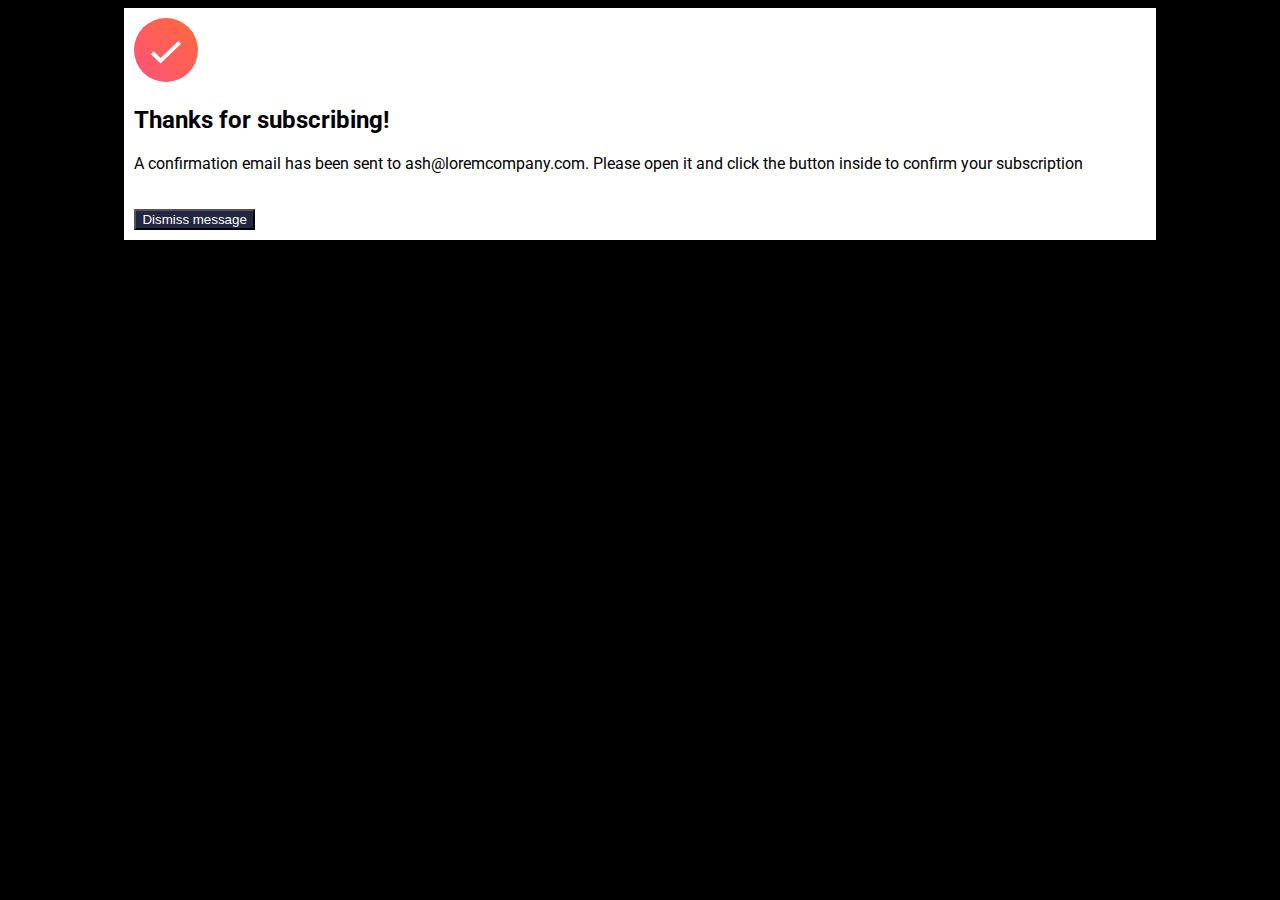
==== success.html @ 79bd35a1 "first commit" ====
<!DOCTYPE html>
<html lang="en">
<head>
    <meta charset="UTF-8">
    <meta name="viewport" content="width=device-width, initial-scale=1.0">
    <link rel="preconnect" href="https://fonts.googleapis.com">
<link rel="preconnect" href="https://fonts.gstatic.com" crossorigin>
<link href="https://fonts.googleapis.com/css2?family=DM+Serif+Display:ital@0;1&family=Figtree:ital,wght@0,300..900;1,300..900&family=Hanken+Grotesk:ital,wght@0,100..900;1,100..900&family=Inter:ital,opsz,wght@0,14..32,100..900;1,14..32,100..900&family=Karla:ital,wght@0,200..800;1,200..800&family=League+Spartan:wght@100..900&family=Outfit:wght@100..900&family=Roboto:ital,wght@0,100..900;1,100..900&display=swap" rel="stylesheet">
    <title>Success page</title>
<link rel="stylesheet" href="index.css">
</head>
<body>
    <div class="success-main">

   
    <img src="icon-success.svg" alt="">
    <h2> Thanks for subscribing!</h2>
    <p>  A confirmation email has been sent to ash@loremcompany.com. Please open it and click the button inside to confirm your subscription
    </p>

    <button> Dismiss message</button>
</div>
</body>
</html>
---- index.css ----
body{
    background-color: black;
    font-family: "Roboto", serif;
    font-optical-sizing: auto;
    font-weight: 400;
    font-style: normal;
    font-variation-settings:
}
.maincontainer{
    width: 80%;
    height:80%;
    background-color: white;
    margin: auto;
}

.signup-img img{
    width: 100%;
}

.updates{
    padding: 10px;
}


.product-list{
    display: flex;
    gap: 10px;
}


button{
    margin-top: 20px;
    background-color: hsl(234, 29%, 20%);
    color: white;
}

.success-main{ 
    width: 80%;
    height:100%;
    background-color: white;
    margin: auto;
    padding: 10px;

}

































/* 
.roboto-<uniquifier> {
    font-family: "Roboto", serif;
    font-optical-sizing: auto;
    font-weight: <weight>;
    font-style: normal;
    font-variation-settings:
      "wdth" 100;
  } */
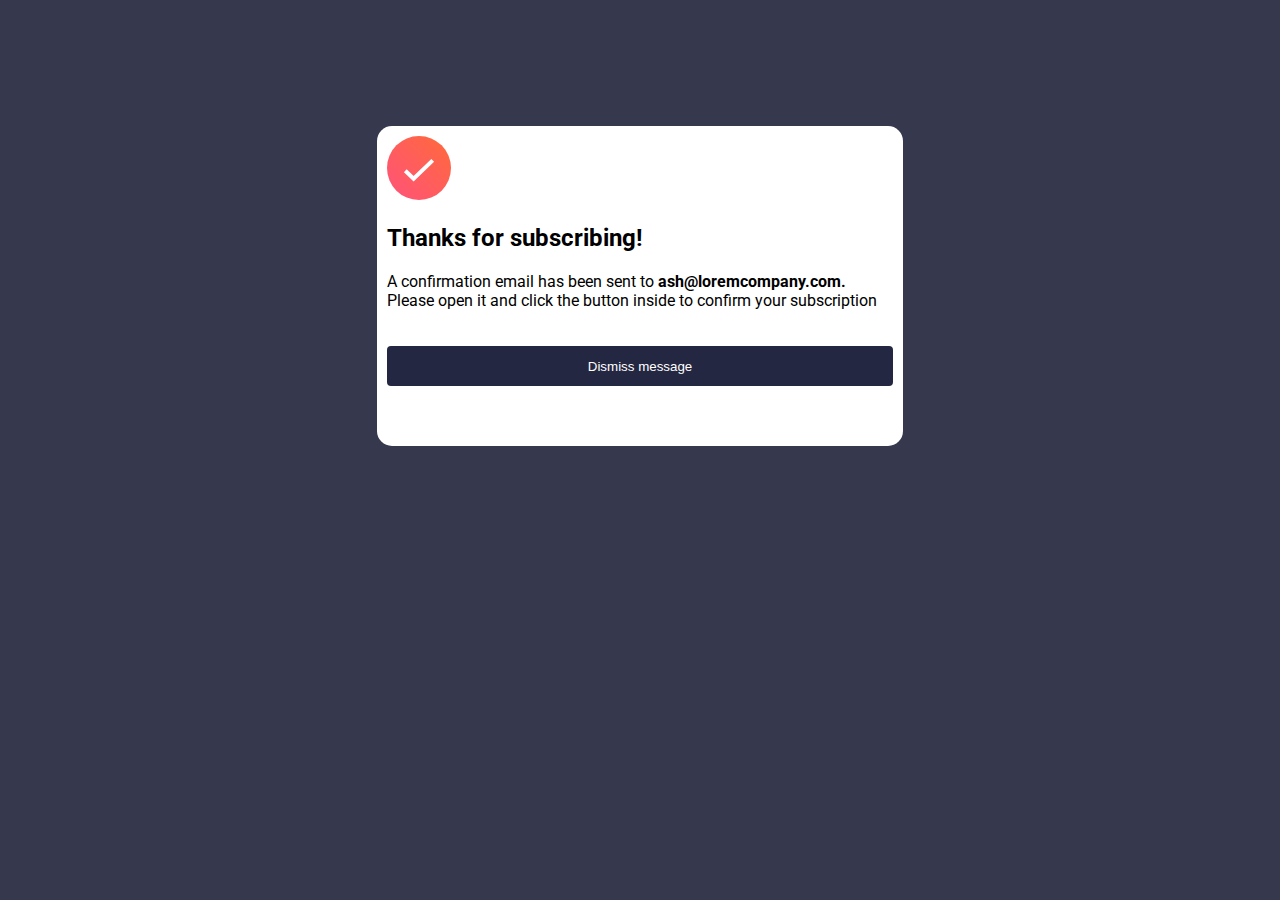
==== commit 88f75ed1: "update" ====
--- a/success.html
+++ b/success.html
@@ -15,10 +15,11 @@
    
     <img src="icon-success.svg" alt="">
     <h2> Thanks for subscribing!</h2>
-    <p>  A confirmation email has been sent to ash@loremcompany.com. Please open it and click the button inside to confirm your subscription
+    <p>  A confirmation email has been sent to <span style="color:black;font-weight:bold">ash@loremcompany.com.</span> Please open it and click the button inside to confirm your subscription
     </p>
-
+<a href="index.html">
     <button> Dismiss message</button>
+</a>
 </div>
 </body>
 </html>--- a/index.css
+++ b/index.css
@@ -1,5 +1,4 @@
 body{
-    background-color: black;
     font-family: "Roboto", serif;
     font-optical-sizing: auto;
     font-weight: 400;
@@ -7,7 +6,7 @@
     font-variation-settings:
 }
 .maincontainer{
-    width: 80%;
+    width: 70%;
     height:80%;
     background-color: white;
     margin: auto;
@@ -19,31 +18,88 @@
 
 .updates{
     padding: 10px;
+    width: 100%;
 }
 
+form {
 
-.product-list{
-    display: flex;
-    gap: 10px;
+        width: 90%;
+       
 }
-
+form text{
+    font-weight:100
+    
+}
 
 button{
     margin-top: 20px;
     background-color: hsl(234, 29%, 20%);
     color: white;
+    border-radius: 4px;
+    border: none;
+    height: 40px;
+    width: 100%;
+}
+
+button:hover{
+    background-color: hsl(4, 100%, 67%);
+    cursor: pointer;
+
 }
 
 .success-main{ 
-    width: 80%;
+    width: 70%;
     height:100%;
     background-color: white;
     margin: auto;
     padding: 10px;
+}
+
+.success-main button{
+    /* margin-top: 100%; */
+}
+
+.success-main p{
+    width: 100%;
+}
+
+
+@media only screen and (min-width:768px){
+
+    body{
+        background-color: hsl(235, 18%, 26%);
+    }
+.maincontainer{
+    display: flex;
+    flex-direction:row;
+    flex-flow: row-reverse;
+    width: 80%;
+    height:50%;
+    background-color: white;
+    margin: auto;
+    margin-top: 10%;
+    margin-bottom: 10%;
+    border-radius: 20px;
+    padding: 10px;
+}
+
+.signup-img{
 
 }
 
+.signup-img img{
+    width: 100%;  
+}
 
+
+.success-main {
+    width: 40%;
+    border-radius: 15px;
+    height: 300px;
+    margin-top: 10%;
+}
+
+}
 
 
 
